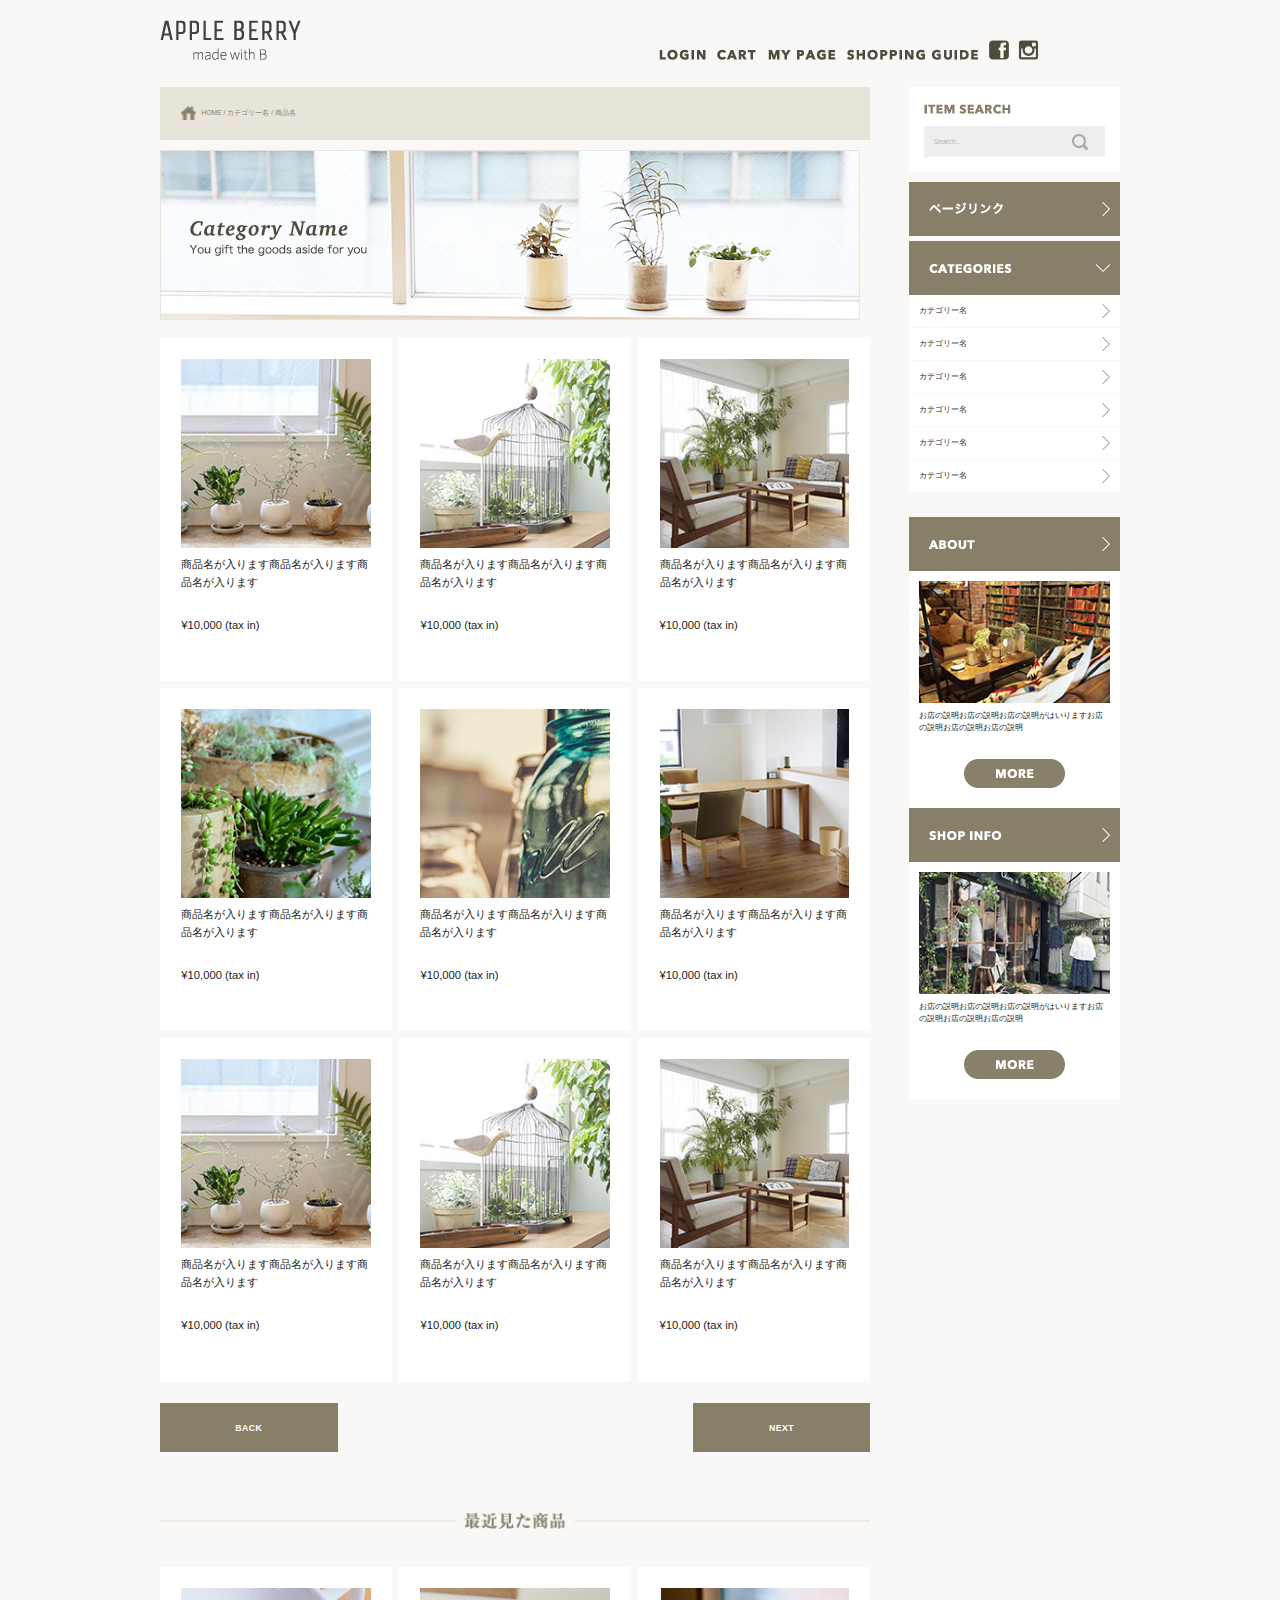
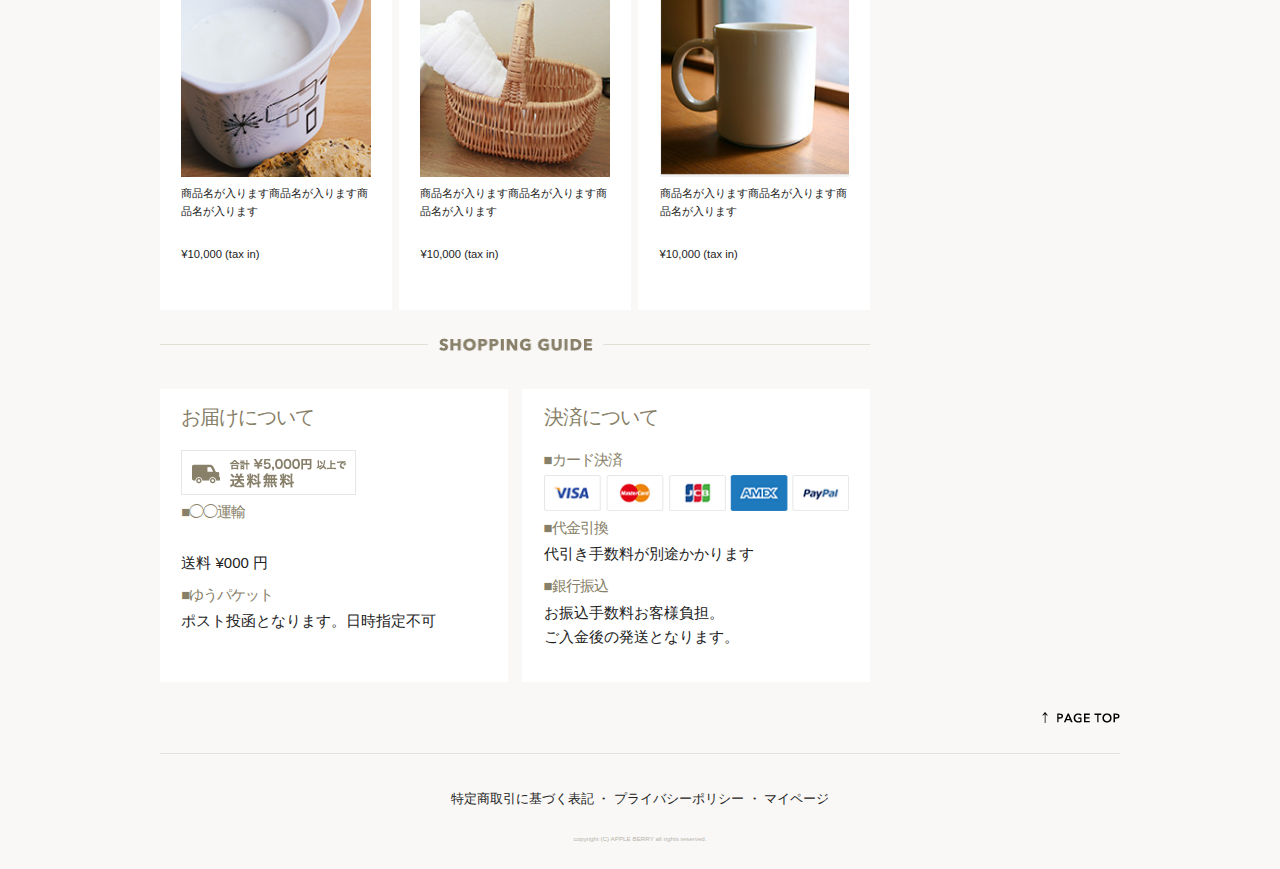
==== list.html @ b6554de9 "first commit" ====
<!DOCTYPE html>
<html lang="ja">
<head>

  <!-- Basic Page Needs
  –––––––––––––––––––––––––––––––––––––––––––––––––– -->
  <meta charset="utf-8">
  <title>List | APPLE BERRY</title>
  <meta name="description" content="">
  <meta name="author" content="">

  <!-- Mobile Specific Metas
  –––––––––––––––––––––––––––––––––––––––––––––––––– -->
  <meta name="viewport" content="width=device-width, initial-scale=1">


  <!-- CSS
  –––––––––––––––––––––––––––––––––––––––––––––––––– -->
  <link rel="stylesheet" href="css/normalize.css">
  <link rel="stylesheet" href="css/skeleton.css">
  <link rel="stylesheet" href="css/style.css">

  <!-- Favicon
  –––––––––––––––––––––––––––––––––––––––––––––––––– -->
  <link rel="icon" type="image/png" href="images/favicon.png">
  
  <!-- Owl Carousel CSS -->
  <link rel="stylesheet" href="owlcarousel/assets/owl.carousel.min.css">
  <link rel="stylesheet" href="owlcarousel/assets/owl.theme.default.min.css">
  <!-- jQuery -->
  <script type="text/javascript" src="https://ajax.googleapis.com/ajax/libs/jquery/1.10.2/jquery.min.js"></script>
  <!-- Owl Carousel JS -->
  <script src="owlcarousel/owl.carousel.min.js"></script>
        
  <!-- Owl Carouselを動作させるために追加 -->
  <script src="shopping.js"></script>

</head>

<body>
  <header>
  <div id="header-in" class="container">
    <div class="row">
      <div class="six columns logo">
        <img class="u-max-full-width" src="images/top/logo.png" alt="APPLE BERRY made with B" scrset="images/top/logo@2x.png 2x" />
      </div>
      
      <div class="six columns navi">
        <div class="sp_navi">
          <div class="sp_navi_bottun">
          <img id="fb_btn" class="u-max-full-width" src="images/top_sp/fb.png" alt="fb_btn" srcset="images/top_sp/fb@2x.png 2x" />
          <img id="insta_btn" class="u-max-full-width" src="images/top_sp/insta.png" alt="insta_btn" srcset="images/top_sp/insta@2x.png 2x" />
          <img id="menu_icon" class="u-max-full-width" src="images/top_sp/menu_icon.png" alt="menu_icon" srcset="images/top_sp/menu_icon@2x.png 2x" />
          </div>
          <ul class="sp_navi_li">
            <li>LOGIN</li>
            <li>CART</li>
            <li>MY PAGE</li>
            <li>SHOPPING GUIDE</li>
          </ul>
        </div>
        <!-- sp_navi -->
        
        <div class="pc_navi">
          <img id="menu_login" class="u-max-full-width" src="images/top/menu_login.png" alt="login">
          <img id="menu_cart" class="u-max-full-width" src="images/top/menu_cart.png" alt="cart">
          <img id="menu_mypage" class="u-max-full-width" src="images/top/menu_mypage.png" alt="maypage">
          <img id="menu_guide" class="u-max-full-width" src="images/top/menu_guide.png" alt="guide">
          <img id="fb_btn" class="u-max-full-width" src="images/top/facebook.png" alt="fb_btn">
          <img id="insta_btn" class="u-max-full-width" src="images/top/insta.png" alt="insta_btn">
        </div>
      </div>
    </div>
  </div>
  </header>
  
  <div class="container">
    <div class="row">
        <div class="nine columns contents">
            <div class="index">
                <p>HOME / カテゴリー名 / 商品名 </p>
            </div>
        
        <div class="list_contents">
            <div class="cover">
              <img id="image_sp" class="u-max-full-width" src="images/list/cate_image_sp.jpg" alt="cate_image_sp">
              <img id="image_pc" class="u-max-full-width" src="images/list/cate_image.jpg" alt="cate_image">
            </div>
              
            <div class="item-list clearfix">
                <div class="item"><img class="u-max-full-width" src="images/top/item_01.jpg" alt="item_01">
                 <p>商品名が入ります商品名が入ります商品名が入ります</p>
                 <p>¥10,000 (tax in)</p>
                </div>
              
                <div class="item"><img class="u-max-full-width" src="images/top/item_02.jpg" alt="item_02">
                 <p>商品名が入ります商品名が入ります商品名が入ります</p>
                 <p>¥10,000 (tax in)</p>
                </div>
              
                <div class="item"><img class="u-max-full-width" src="images/top/item_03.jpg" alt="item_03">
                 <p>商品名が入ります商品名が入ります商品名が入ります</p>
                 <p>¥10,000 (tax in)</p>
                </div>
              
                <div class="item"><img class="u-max-full-width" src="images/top/item_04.jpg" alt="item_04">
                 <p>商品名が入ります商品名が入ります商品名が入ります</p>
                 <p>¥10,000 (tax in)</p>
                </div>
              
                <div class="item"><img class="u-max-full-width" src="images/top/item_05.jpg" alt="item_05">
                 <p>商品名が入ります商品名が入ります商品名が入ります</p>
                 <p>¥10,000 (tax in)</p>
                </div>
              
                <div class="item"><img class="u-max-full-width" src="images/top/item_06.jpg" alt="item_06">
                 <p>商品名が入ります商品名が入ります商品名が入ります</p>
                 <p>¥10,000 (tax in)</p>
                </div>
                
                <div class="item"><img class="u-max-full-width" src="images/top/item_01.jpg" alt="item_01">
                  <p>商品名が入ります商品名が入ります商品名が入ります</p>
                  <p>¥10,000 (tax in)</p>
                </div>
       
                <div class="item"><img class="u-max-full-width" src="images/top/item_02.jpg" alt="item_02">
                  <p>商品名が入ります商品名が入ります商品名が入ります</p>
                  <p>¥10,000 (tax in)</p>
                </div>
       
                <div class="item"><img class="u-max-full-width" src="images/top/item_03.jpg" alt="item_03">
                  <p>商品名が入ります商品名が入ります商品名が入ります</p>
                  <p>¥10,000 (tax in)</p>
                </div>
            </div>
            
            <div class="bottun clearfix">
                <p class="back_btn">BACK</p>
                <p class="next_btn">NEXT</p>
            </div>
        </div> <!-- .list-contents -->
            
            <div class="title">
                <img id="title_sp" class="u-max-full-width" src="images/title_recent_pro.png" alt="最近見た商品" srcset="images/list/title_recent_pro@2x.png 2x" />
                <img id="title_pc" class="u-max-full-width" src="images/list/recent_pro_pc.png" alt="最近見た商品">
            </div>
            
            <div class="item-list">
                <div class="item"><img class="u-max-full-width" src="images/top/item_07.jpg" alt="item_07">
                  <p>商品名が入ります商品名が入ります商品名が入ります</p>
                  <p>¥10,000 (tax in)</p>
                </div>
       
                <div class="item"><img class="u-max-full-width" src="images/top/item_08.jpg" alt="item_08">
                  <p>商品名が入ります商品名が入ります商品名が入ります</p>
                  <p>¥10,000 (tax in)</p>
                </div>
       
                <div class="item"><img class="u-max-full-width" src="images/top/item_09.jpg" alt="item_09">
                  <p>商品名が入ります商品名が入ります商品名が入ります</p>
                  <p>¥10,000 (tax in)</p>
                </div>
            </div>
        
              
            <div id="guide-area">
                <div class="title">
                    <img id="title_sp" src="images/top_sp/title_guide.png"  alt="shopping guide" srcset="images/top_sp/title_guide@2x.png 2x" />
                    <img id="title_pc" src="images/top/title_guide.png" alt="shopping guide">
                </div>
                <div class="otodoke">
                     <h2>お届けについて</h2>
                     <img class="u-max-full-width" src="images/top/otodoke_banner.png" alt="otodoke_banner">
                     <h3>■◯◯運輸</h3>　
                     <p>送料 ¥000 円</p>
                     <h3>■ゆうパケット</h3>
                     <p>ポスト投函となります。日時指定不可</p>
                </div>
            
                <div class="kessai">
                    <h2>決済について</h2>
                    <h3>■カード決済</h3>
                    <img class="u-max-full-width" src="images/top/cards.png" alt="cards">
                    <h3>■代金引換</h3>
                    <p>代引き手数料が別途かかります</p>
                    <h3>■銀行振込</h3>
                    <p>お振込手数料お客様負担。<br> ご入金後の発送となります。</p>
                </div>  
            </div> <!-- #guide-area -->
          </div> <!-- nine columns contents -->
         
    <div class="three columns sidebar">
        <div class="itemserch">
           <img id="item-search" class="u-max-full-width" src="images/top/itemserch.png" alt="item search">
           <div class="search-box">
               <p>Search...</p>
            </div>
        </div>
           
        <div class="pagelink">
           <div class="pagelink-title"><img src="images/top/pagelink.png" alt="pagelink"></div>
        </div>
           
        <div class="categories">
           <div class="categories_title"><img src="images/top/categories.png" alt="categories"></div>
           <ul>
               <li>カテゴリー名</li>
               <li>カテゴリー名</li>
               <li>カテゴリー名</li>
               <li>カテゴリー名</li>
               <li>カテゴリー名</li>
               <li>カテゴリー名</li>
            </ul>
        </div>
           
        <div class="about">
               <div class="about-title"><img src="images/top/about.png" alt="about"></div>
               <div class="about-contents clearfix"><img id="about_img" class="u-max-full-width" src="images/top/about_img.jpg" alt="about_img">
                   <div class="about-text">
                   <p>お店の説明お店の説明お店の説明がはいりますお店の説明お店の説明お店の説明</p>
                   <img id="more_btn" src="images/top/more_btn.png" alt="more">
                   </div>
               </div>
        </div>
           
        <div class="shopinfo">
               <div class="shop-title"><img src="images/top/shop_info.png" alt="shop info"></div>
               <div class="shop-contents clearfix"><img id="shopinfo_img" class="u-max-full-width" src="images/top/shopinfo_img.jpg" alt="shopinfo_img">
                   <div class="shop-text">
                   <p>お店の説明お店の説明お店の説明がはいりますお店の説明お店の説明お店の説明</p>
                   <img id="more_btn" src="images/top/more_btn.png" alt="more">
                   </div>
               </div>
        </div> 
      </div> <!-- .three columns sidebar -->
      </div> <!-- row -->
  </div> <!-- container -->
  
  <fotter>
 <div class="container">
     <div class="row">
         <div class="twelve columns">
             <a href="#"><img id="pagetop" class="u-max-full-width" src="images/top/pagetop.png" alt="pagetop"></a>
    <hr>
    <p class="link">特定商取引に基づく表記 ・ プライバシーポリシー
・ マイページ</p>
    <p class="copy">copyright (C) APPLE BERRY all rights reserved.</p>
         </div>
     </div>
 </div>
    
</fotter>

</body>
</html>
---- css/skeleton.css ----
/*
* Skeleton V2.0.4
* Copyright 2014, Dave Gamache
* www.getskeleton.com
* Free to use under the MIT license.
* http://www.opensource.org/licenses/mit-license.php
* 12/29/2014
*/


/* Table of contents
––––––––––––––––––––––––––––––––––––––––––––––––––
- Grid
- Base Styles
- Typography
- Links
- Buttons
- Forms
- Lists
- Code
- Tables
- Spacing
- Utilities
- Clearing
- Media Queries
*/


/* Grid
–––––––––––––––––––––––––––––––––––––––––––––––––– */
.container {
  position: relative;
  width: 100%;
  max-width: 960px;
  margin: 0 auto;
  padding: 0 20px;
  box-sizing: border-box; }
.column,
.columns {
  width: 100%;
  float: left;
  box-sizing: border-box; }

/* For devices larger than 400px */
@media (min-width: 400px) {
  .container {
    width: 85%;
    padding: 0; }
}

/* For devices larger than 550px */
@media (min-width: 550px) {
  .container {
    width: 80%; }
  .column,
  .columns {
    margin-left: 4%; }
  .column:first-child,
  .columns:first-child {
    margin-left: 0; }

  .one.column,
  .one.columns                    { width: 4.66666666667%; }
  .two.columns                    { width: 13.3333333333%; }
  .three.columns                  { width: 22%;            }
  .four.columns                   { width: 30.6666666667%; }
  .five.columns                   { width: 39.3333333333%; }
  .six.columns                    { width: 48%;            }
  .seven.columns                  { width: 56.6666666667%; }
  .eight.columns                  { width: 65.3333333333%; }
  .nine.columns                   { width: 74.0%;          }
  .ten.columns                    { width: 82.6666666667%; }
  .eleven.columns                 { width: 91.3333333333%; }
  .twelve.columns                 { width: 100%; margin-left: 0; }

  .one-third.column               { width: 30.6666666667%; }
  .two-thirds.column              { width: 65.3333333333%; }

  .one-half.column                { width: 48%; }

  /* Offsets */
  .offset-by-one.column,
  .offset-by-one.columns          { margin-left: 8.66666666667%; }
  .offset-by-two.column,
  .offset-by-two.columns          { margin-left: 17.3333333333%; }
  .offset-by-three.column,
  .offset-by-three.columns        { margin-left: 26%;            }
  .offset-by-four.column,
  .offset-by-four.columns         { margin-left: 34.6666666667%; }
  .offset-by-five.column,
  .offset-by-five.columns         { margin-left: 43.3333333333%; }
  .offset-by-six.column,
  .offset-by-six.columns          { margin-left: 52%;            }
  .offset-by-seven.column,
  .offset-by-seven.columns        { margin-left: 60.6666666667%; }
  .offset-by-eight.column,
  .offset-by-eight.columns        { margin-left: 69.3333333333%; }
  .offset-by-nine.column,
  .offset-by-nine.columns         { margin-left: 78.0%;          }
  .offset-by-ten.column,
  .offset-by-ten.columns          { margin-left: 86.6666666667%; }
  .offset-by-eleven.column,
  .offset-by-eleven.columns       { margin-left: 95.3333333333%; }

  .offset-by-one-third.column,
  .offset-by-one-third.columns    { margin-left: 34.6666666667%; }
  .offset-by-two-thirds.column,
  .offset-by-two-thirds.columns   { margin-left: 69.3333333333%; }

  .offset-by-one-half.column,
  .offset-by-one-half.columns     { margin-left: 52%; }

}


/* Base Styles
–––––––––––––––––––––––––––––––––––––––––––––––––– */
/* NOTE
html is set to 62.5% so that all the REM measurements throughout Skeleton
are based on 10px sizing. So basically 1.5rem = 15px :) */
html {
  font-size: 62.5%; }
body {
  font-size: 1.5em; /* currently ems cause chrome bug misinterpreting rems on body element */
  line-height: 1.6;
  font-weight: 400;
  font-family: "Raleway", "HelveticaNeue", "Helvetica Neue", Helvetica, Arial, sans-serif;
  color: #222; }


/* Typography
–––––––––––––––––––––––––––––––––––––––––––––––––– */
h1, h2, h3, h4, h5, h6 {
  margin-top: 0;
  margin-bottom: 2rem;
  font-weight: 300; }
h1 { font-size: 4.0rem; line-height: 1.2;  letter-spacing: -.1rem;}
h2 { font-size: 3.6rem; line-height: 1.25; letter-spacing: -.1rem; }
h3 { font-size: 3.0rem; line-height: 1.3;  letter-spacing: -.1rem; }
h4 { font-size: 2.4rem; line-height: 1.35; letter-spacing: -.08rem; }
h5 { font-size: 1.8rem; line-height: 1.5;  letter-spacing: -.05rem; }
h6 { font-size: 1.5rem; line-height: 1.6;  letter-spacing: 0; }

/* Larger than phablet */
@media (min-width: 550px) {
  h1 { font-size: 5.0rem; }
  h2 { font-size: 4.2rem; }
  h3 { font-size: 3.6rem; }
  h4 { font-size: 3.0rem; }
  h5 { font-size: 2.4rem; }
  h6 { font-size: 1.5rem; }
}

p {
  margin-top: 0; }


/* Links
–––––––––––––––––––––––––––––––––––––––––––––––––– */
a {
  color: #1EAEDB; }
a:hover {
  color: #0FA0CE; }


/* Buttons
–––––––––––––––––––––––––––––––––––––––––––––––––– */
.button,
button,
input[type="submit"],
input[type="reset"],
input[type="button"] {
  display: inline-block;
  height: 38px;
  padding: 0 30px;
  color: #555;
  text-align: center;
  font-size: 11px;
  font-weight: 600;
  line-height: 38px;
  letter-spacing: .1rem;
  text-transform: uppercase;
  text-decoration: none;
  white-space: nowrap;
  background-color: transparent;
  border-radius: 4px;
  border: 1px solid #bbb;
  cursor: pointer;
  box-sizing: border-box; }
.button:hover,
button:hover,
input[type="submit"]:hover,
input[type="reset"]:hover,
input[type="button"]:hover,
.button:focus,
button:focus,
input[type="submit"]:focus,
input[type="reset"]:focus,
input[type="button"]:focus {
  color: #333;
  border-color: #888;
  outline: 0; }
.button.button-primary,
button.button-primary,
input[type="submit"].button-primary,
input[type="reset"].button-primary,
input[type="button"].button-primary {
  color: #FFF;
  background-color: #33C3F0;
  border-color: #33C3F0; }
.button.button-primary:hover,
button.button-primary:hover,
input[type="submit"].button-primary:hover,
input[type="reset"].button-primary:hover,
input[type="button"].button-primary:hover,
.button.button-primary:focus,
button.button-primary:focus,
input[type="submit"].button-primary:focus,
input[type="reset"].button-primary:focus,
input[type="button"].button-primary:focus {
  color: #FFF;
  background-color: #1EAEDB;
  border-color: #1EAEDB; }


/* Forms
–––––––––––––––––––––––––––––––––––––––––––––––––– */
input[type="email"],
input[type="number"],
input[type="search"],
input[type="text"],
input[type="tel"],
input[type="url"],
input[type="password"],
textarea,
select {
  height: 38px;
  padding: 6px 10px; /* The 6px vertically centers text on FF, ignored by Webkit */
  background-color: #fff;
  border: 1px solid #D1D1D1;
  border-radius: 4px;
  box-shadow: none;
  box-sizing: border-box; }
/* Removes awkward default styles on some inputs for iOS */
input[type="email"],
input[type="number"],
input[type="search"],
input[type="text"],
input[type="tel"],
input[type="url"],
input[type="password"],
textarea {
  -webkit-appearance: none;
     -moz-appearance: none;
          appearance: none; }
textarea {
  min-height: 65px;
  padding-top: 6px;
  padding-bottom: 6px; }
input[type="email"]:focus,
input[type="number"]:focus,
input[type="search"]:focus,
input[type="text"]:focus,
input[type="tel"]:focus,
input[type="url"]:focus,
input[type="password"]:focus,
textarea:focus,
select:focus {
  border: 1px solid #33C3F0;
  outline: 0; }
label,
legend {
  display: block;
  margin-bottom: .5rem;
  font-weight: 600; }
fieldset {
  padding: 0;
  border-width: 0; }
input[type="checkbox"],
input[type="radio"] {
  display: inline; }
label > .label-body {
  display: inline-block;
  margin-left: .5rem;
  font-weight: normal; }


/* Lists
–––––––––––––––––––––––––––––––––––––––––––––––––– */
ul {
  list-style: circle inside; }
ol {
  list-style: decimal inside; }
ol, ul {
  padding-left: 0;
  margin-top: 0; }
ul ul,
ul ol,
ol ol,
ol ul {
  margin: 1.5rem 0 1.5rem 3rem;
  font-size: 90%; }
li {
  margin-bottom: 1rem; }


/* Code
–––––––––––––––––––––––––––––––––––––––––––––––––– */
code {
  padding: .2rem .5rem;
  margin: 0 .2rem;
  font-size: 90%;
  white-space: nowrap;
  background: #F1F1F1;
  border: 1px solid #E1E1E1;
  border-radius: 4px; }
pre > code {
  display: block;
  padding: 1rem 1.5rem;
  white-space: pre; }


/* Tables
–––––––––––––––––––––––––––––––––––––––––––––––––– */
th,
td {
  padding: 12px 15px;
  text-align: left;
  border-bottom: 1px solid #E1E1E1; }
th:first-child,
td:first-child {
  padding-left: 0; }
th:last-child,
td:last-child {
  padding-right: 0; }


/* Spacing
–––––––––––––––––––––––––––––––––––––––––––––––––– */
button,
.button {
  margin-bottom: 1rem; }
input,
textarea,
select,
fieldset {
  margin-bottom: 1.5rem; }
pre,
blockquote,
dl,
figure,
table,
p,
ul,
ol,
form {
  margin-bottom: 2.5rem; }


/* Utilities
–––––––––––––––––––––––––––––––––––––––––––––––––– */
.u-full-width {
  width: 100%;
  box-sizing: border-box; }
.u-max-full-width {
  max-width: 100%;
  box-sizing: border-box; }
.u-pull-right {
  float: right; }
.u-pull-left {
  float: left; }


/* Misc
–––––––––––––––––––––––––––––––––––––––––––––––––– */
hr {
  margin-top: 3rem;
  margin-bottom: 3.5rem;
  border-width: 0;
  border-top: 1px solid #E1E1E1; }


/* Clearing
–––––––––––––––––––––––––––––––––––––––––––––––––– */

/* Self Clearing Goodness */
.container:after,
.row:after,
.u-cf {
  content: "";
  display: table;
  clear: both; }


/* Media Queries
–––––––––––––––––––––––––––––––––––––––––––––––––– */
/*
Note: The best way to structure the use of media queries is to create the queries
near the relevant code. For example, if you wanted to change the styles for buttons
on small devices, paste the mobile query code up in the buttons section and style it
there.
*/


/* Larger than mobile */
@media (min-width: 400px) {}

/* Larger than phablet (also point when grid becomes active) */
@media (min-width: 550px) {}

/* Larger than tablet */
@media (min-width: 750px) {}

/* Larger than desktop */
@media (min-width: 1000px) {}

/* Larger than Desktop HD */
@media (min-width: 1200px) {}
---- css/style.css ----
@charset "UTF-8";
html {
  font-size: 62.5%; }

/* header------------------------*/
body {
  background-color: #f9f8f6;
  font-family: "ヒラギノ角ゴ Pro W3", sans-serif; }

header {
  background-color: #f9f8f6; }
  header #header-in {
    padding-top: 20px;
    padding-bottom: 20px; }
  @media (max-width: 1000px) {
    header .pc_navi {
      display: none; }
    header .logo {
      text-align: center;
      margin-bottom: 10px; }
    header .sp_navi_bottun {
      text-align: center; }
      header .sp_navi_bottun img {
        margin: 0 7px; }
    header .sp_navi_li {
      position: absolute;
      top: 107px;
      right: 2%;
      border: 1px solid #887f69;
      border-bottom: none;
      list-style: none;
      display: none;
      z-index: 100;
      background-color: white; }
      header .sp_navi_li li {
        padding: 10px 8px;
        border-bottom: 1px solid #887f69;
        font-size: 14px;
        text-decoration: none;
        margin-bottom: 0; } }
  @media (min-width: 1000px) {
    header .sp_navi {
      display: none; }
    header .pc_navi {
      position: absolute;
      bottom: 20px; }
      header .pc_navi #menu_login {
        display: inline-block; }
      header .pc_navi #menu_cart {
        display: inline-block;
        margin-left: 7px; }
      header .pc_navi #menu_mypage {
        display: inline-block;
        margin-left: 7px; }
      header .pc_navi #menu_guide {
        display: inline-block;
        margin-left: 7px; }
      header .pc_navi #fb_btn {
        display: inline-block;
        margin-left: 7px; }
      header .pc_navi #insta_btn {
        display: inline-block;
        margin-left: 5px; } }

/* ----------.contents---------- */
.title {
  text-align: center;
  margin: 10px 0; }

/* --------item-area----------*/
.item {
  width: 43.5%;
  float: left;
  background-color: white;
  padding: 3%;
  margin-right: 1%;
  margin-bottom: 1%; }
  .item p {
    font-size: 0.75em; }

@media (max-width: 1000px) {
  .item:nth-child(2n) {
    margin-right: 0; } }
@media (min-width: 1000px) {
  .item {
    width: 26.6666666%; }

  .item:nth-child(3n) {
    margin-right: 0; } }
.clearfix::after, .bottun::after {
  content: '';
  display: block;
  clear: both; }

#guide-area {
  font-family: "ヒラギノ角ゴ Pro W６", "Avenir Next", sans-serif; }
  #guide-area .otodoke {
    display: block;
    background-color: white;
    padding: 2.5rem;
    margin-bottom: 2%; }
    #guide-area .otodoke h2 {
      font-size: 2rem;
      color: #887f69;
      margin-bottom: 2.5rem;
      line-height: 1.5rem;
      font-family: "ヒラギノ角ゴ Pro W６", "Avenir Next", sans-serif; }
    #guide-area .otodoke h3 {
      font-size: 1.5rem;
      color: #887f69;
      margin-bottom: 5px; }
    #guide-area .otodoke p {
      margin-bottom: 10px; }
  #guide-area .kessai {
    display: block;
    background-color: white;
    padding: 2.5rem; }
    #guide-area .kessai h2 {
      font-size: 2rem;
      color: #887f69;
      margin-bottom: 2.5rem;
      line-height: 1.5rem;
      font-family: "ヒラギノ角ゴ Pro W６", "Avenir Next", sans-serif; }
    #guide-area .kessai h3 {
      font-size: 1.5rem;
      color: #887f69;
      margin-bottom: 5px; }
    #guide-area .kessai p {
      margin-bottom: 10px; }
  @media (min-width: 1000px) {
    #guide-area .otodoke {
      float: left;
      width: 43%;
      padding: 3%;
      margin-right: 2%;
      margin-bottom: 0;
      height: 25rem; }
    #guide-area .kessai {
      float: left;
      width: 43%;
      padding: 3%;
      height: 25rem; } }

/* side bar --------------------*/
.sidebar .itemserch {
  background-color: white;
  padding: 15px;
  margin-bottom: 10px; }
  .sidebar .itemserch img {
    margin-bottom: 5px; }
  .sidebar .itemserch .search-box {
    padding: 10px;
    background-repeat: no-repeat;
    background-color: #eeeeee;
    background-position: 90% 50%;
    background-image: url(../images/top/search_icon.png); }
    .sidebar .itemserch .search-box p {
      color: #b5b5b5;
      font-style: italic;
      font-size: 0.6875rem;
      margin-bottom: 0; }
@media (max-width: 1000px) {
  .sidebar .itemserch {
    margin-top: 10px; }
    .sidebar .itemserch #item-search {
      display: none; } }
.sidebar .pagelink .pagelink-title {
  background-color: #887f69;
  margin-bottom: 5px;
  padding: 15px 20px;
  vertical-align: middle;
  background-repeat: no-repeat;
  background-position: 95% center;
  background-image: url(../images/top/next_icon.png); }
.sidebar .categories .categories_title {
  background-color: #887f69;
  padding: 15px 20px;
  vertical-align: middle;
  background-repeat: no-repeat;
  background-position: 95% center;
  background-image: url(../images/top/down_icon.png); }
.sidebar .categories li {
  list-style: none;
  background-color: white;
  padding: 10px;
  margin-top: 0;
  margin-bottom: 1px;
  font-family: "ヒラギノ角ゴ Pro W3", sans-serif;
  font-size: 0.75rem;
  background-repeat: no-repeat;
  background-position: 95% center;
  background-image: url(../images/top/next_icon_gray.png); }
.sidebar .about .about-title {
  background-color: #887f69;
  padding: 15px 20px;
  vertical-align: middle;
  background-repeat: no-repeat;
  background-position: 95% center;
  background-image: url(../images/top/next_icon.png); }
.sidebar .about .about-contents {
  background-color: white;
  padding: 10px; }
  .sidebar .about .about-contents p {
    font-family: "ヒラギノ角ゴ Pro W3", sans-serif;
    font-size: 0.75rem; }
  .sidebar .about .about-contents #more_btn {
    display: block;
    margin-left: auto;
    margin-right: auto;
    margin-bottom: 10px; }
@media (max-width: 1000px) {
  .sidebar .about .about-contents img {
    width: 47.5%;
    display: block;
    float: left;
    margin-right: 5%; }
  .sidebar .about .about-contents .about-text {
    width: 47.5%;
    display: block;
    float: left; }
    .sidebar .about .about-contents .about-text p {
      margin-bottom: 0.625rem;
      font-size: 1.1rem; }
    .sidebar .about .about-contents .about-text #more_btn {
      width: 75%;
      height: auto; }
  .sidebar .about .about-contents .clearfix::after, .sidebar .about .about-contents .bottun::after {
    content: '';
    display: block;
    clear: both; } }
.sidebar .shopinfo .shop-title {
  background-color: #887f69;
  padding: 15px 20px;
  vertical-align: middle;
  background-repeat: no-repeat;
  background-position: 95% center;
  background-image: url(../images/top/next_icon.png); }
.sidebar .shopinfo .shop-contents {
  background-color: white;
  padding: 10px; }
  .sidebar .shopinfo .shop-contents p {
    font-family: "ヒラギノ角ゴ Pro W3", sans-serif;
    font-size: 0.75rem; }
  .sidebar .shopinfo .shop-contents #more_btn {
    display: block;
    margin-left: auto;
    margin-right: auto;
    margin-bottom: 10px; }
@media (max-width: 1000px) {
  .sidebar .shopinfo .shop-contents img {
    width: 47.5%;
    display: block;
    float: left;
    margin-right: 5%; }
  .sidebar .shopinfo .shop-contents .shop-text {
    width: 47.5%;
    display: block;
    float: left; }
    .sidebar .shopinfo .shop-contents .shop-text p {
      margin-bottom: 0.625rem;
      font-size: 1.1rem; }
    .sidebar .shopinfo .shop-contents .shop-text #more_btn {
      width: 75%;
      height: auto; }
  .sidebar .shopinfo .shop-contents:after {
    content: '';
    display: block;
    clear: both; } }

/* fotter ----------------*/
#pagetop {
  display: block;
  margin: 2rem auto; }

.fotter-line {
  margin-top: 2rem;
  margin-bottom: 3.5rem;
  border-width: 0;
  border-top: 1px solid #887f69; }

.link {
  text-align: center;
  font-size: 1.3rem; }

.copy {
  color: #b8b4ac;
  font-size: 1rem;
  text-align: center; }

@media (min-width: 1000px) {
  #pagetop {
    margin-right: 0;
    margin-top: 3rem;
    margin-bottom: 3rem; }

  .copy {
    font-size: 0.625rem; } }
/* List.html ---------------------*/
.index {
  background-repeat: no-repeat;
  background-position: 3% 49%;
  background-size: 1.5rem;
  background-image: url(../images/list/home_icon.png);
  background-color: #e8e4da;
  padding: 3%;
  margin-bottom: 1rem; }
  .index p {
    font-family: "ヒラギノ角ゴ Pro W3", sans-serif;
    font-size: 1.1rem;
    color: #887f69;
    display: block;
    margin: auto 0 auto 2rem; }

@media (min-width: 1000px) {
  .index {
    padding: 3%; }
    .index p {
      font-size: 0.68rem; } }
.cover {
  margin: 10px 0; }

@media (min-width: 1000px) {
  #image_sp {
    display: none; } }
@media (max-width: 1000px) {
  #image_pc {
    display: none; } }
.list_contents {
  margin-left: 0; }

.bottun {
  font-family: "Avenir Next", sans-serif;
  font-weight: bold;
  color: white;
  font-size: 1.75rem;
  margin: 15px 0;
  letter-spacing: 0.05rem; }
  .bottun .back_btn {
    background-color: #887f69;
    width: 20%;
    padding: 2.5%;
    text-align: center;
    display: block;
    float: left;
    margin-right: 50%; }
  .bottun .next_btn {
    background-color: #887f69;
    width: 20%;
    padding: 2.5%;
    text-align: center;
    display: block;
    float: left; }

@media (min-width: 100px) {
  .bottun {
    font-size: 0.875rem; } }
@media (min-width: 1000px) {
  #title_sp {
    display: none; } }
@media (max-width: 1000px) {
  #title_pc {
    display: none; } }
#title_pc {
  width: 100%;
  margin: 20px 0; }

/* product.html ------------------*/
.product-contents {
  background-color: white; }

.product-name {
  margin-top: 1.5rem; }
  .product-name h3 {
    font-family: "ヒラギノ角ゴ Pro W６", "Avenir Next", sans-serif;
    font-size: 1.75rem;
    padding: 1rem 0 0 0;
    margin-bottom: 0;
    font-weight: bold; }
  .product-name .product-number {
    color: #a6a6a6;
    font-size: 1.25rem;
    margin-bottom: 1.5rem; }

.display_img img {
  width: 100%; }

#list_img {
  margin-bottom: 0; }

.product_list {
  text-align: center;
  list-style: none;
  width: 18.5%;
  display: inline-block;
  cursor: pointer; }

.product-details {
  margin: 1rem 0; }

@media (min-width: 1000px) {
  .product-contents-in {
    margin-left: 11.1111111%;
    padding-top: 2%;
    padding-bottom: 5%; }

  .product-name {
    width: 80%; }
    .product-name h3 {
      display: inline-block; }
    .product-name .product-number {
      display: inline-block;
      margin-left: 50%; }

  .display_img {
    width: 80%; }

  .list-img {
    margin-left: 1%;
    margin-right: 33.33333%; }

  .product_list {
    width: 35%;
    display: block;
    float: left;
    margin-right: 2%;
    margin-bottom: 0; } }
.details {
  width: 100%; }
  .details img {
    margin-right: 2rem; }
  .details hr {
    margin: 1.3rem 0; }
  .details table {
    width: 100%; }
  .details th {
    color: #887f69;
    font-size: 0.75rem;
    width: 33.3333333%;
    text-align: center;
    border: 1px solid #e8e4da; }
  .details .price {
    color: #e80f66;
    font-size: 2.75rem;
    font-style: italic;
    display: inline-block; }
    .details .price .small {
      font-size: 1.5rem; }
    .details .price .black {
      color: black;
      font-size: 1.5rem; }
  .details .text {
    font-size: 1.3rem; }
  .details input {
    margin-bottom: 0; }
  .details #add-to-cart {
    display: block;
    margin-left: auto;
    margin-right: auto;
    margin-bottom: 2rem; }
  .details h3 {
    color: #887f69;
    font-size: 1.7rem;
    font-weight: 600; }
  .details .product-detail-line {
    border-top: 1px solid #887f69; }
  .details tr th {
    font-family: "ヒラギノ角ゴ Pro W3", sans-serif;
    font-weight: 300; }
  .details tr .title {
    width: 11%;
    padding: 1rem;
    font-size: 1.1rem; }
  .details tr .text {
    text-align: left;
    font-size: 1.1rem; }

@media (min-width: 1000px) {
  .details {
    width: 80%; }
    .details h3 {
      font-size: 1rem; }
    .details .price-title {
      display: block; } }
.recent {
  margin-left: 0; }

.guide {
  margin-left: 0; }

/*# sourceMappingURL=style.css.map */
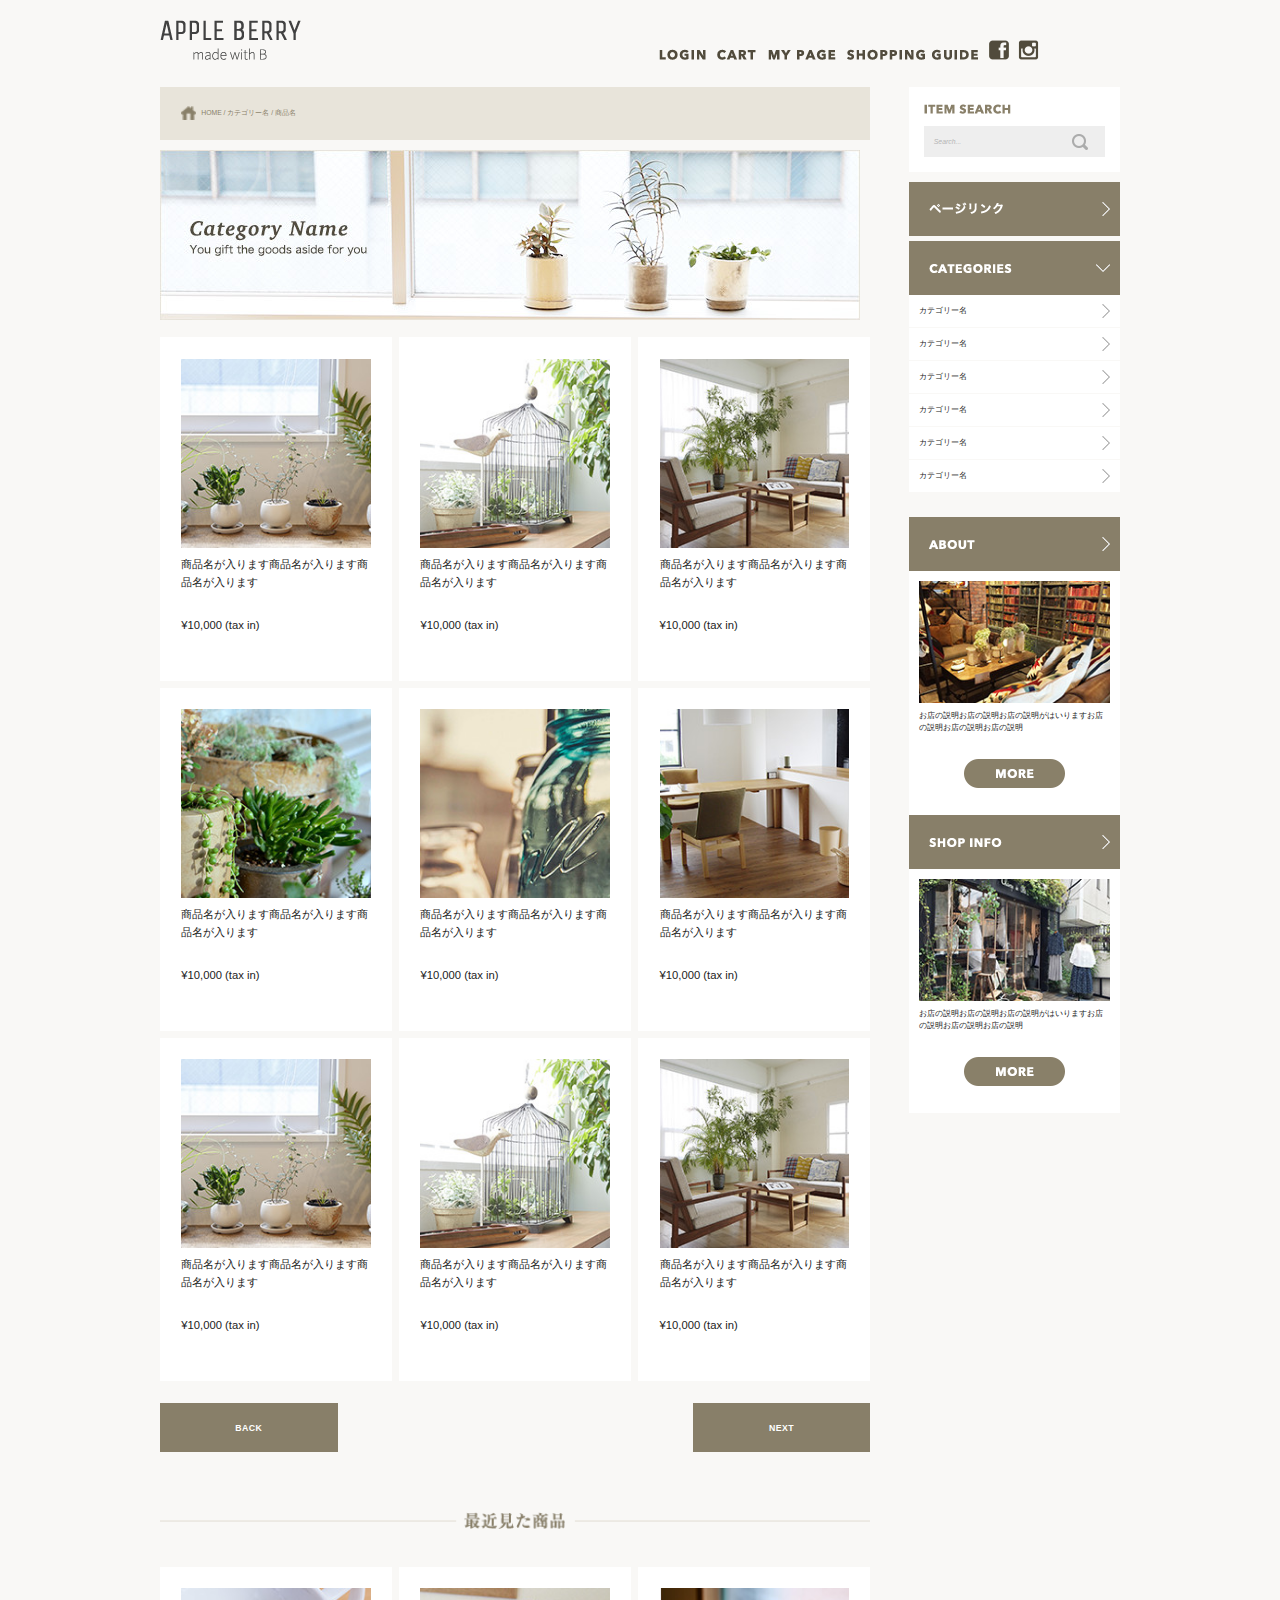
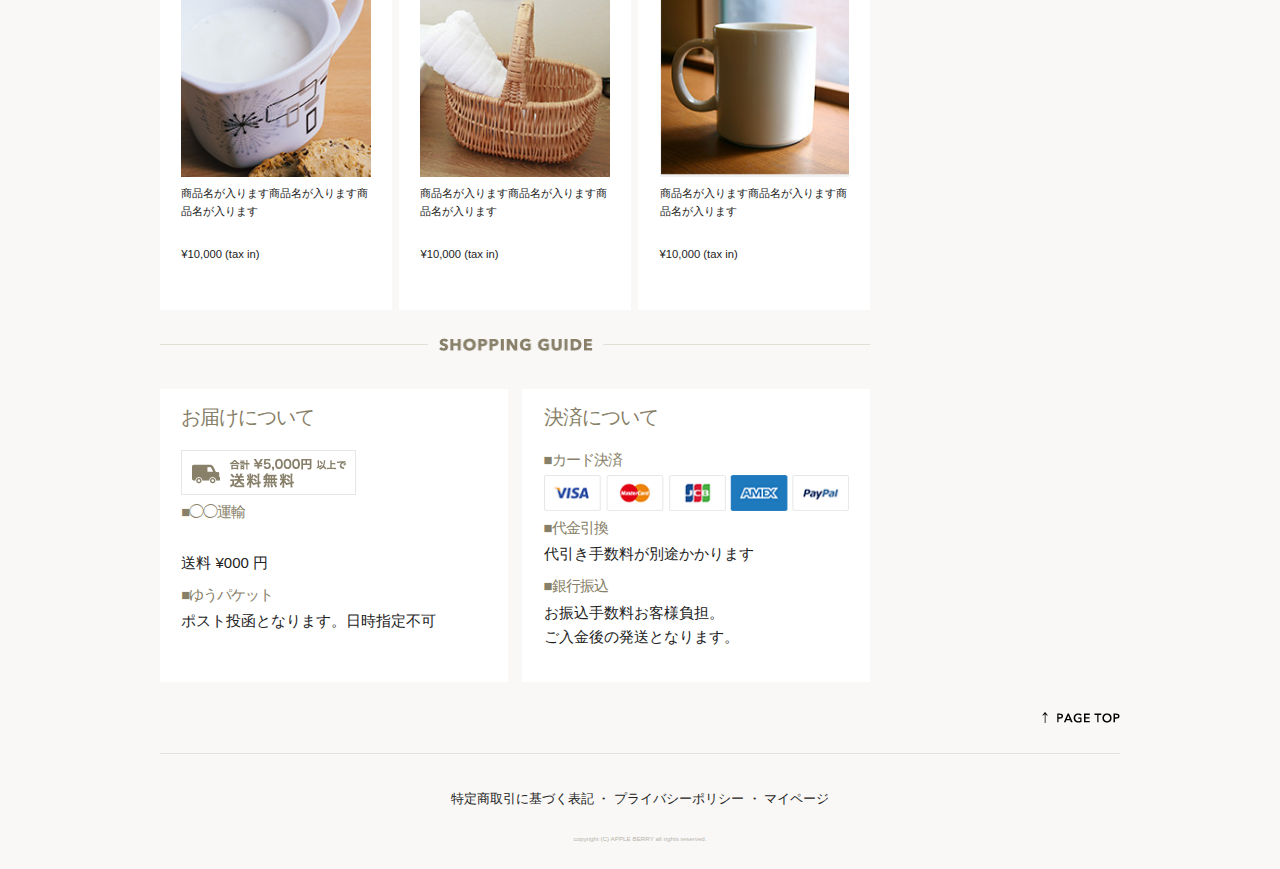
==== commit 803cbc0b: "4th commit" ====
--- a/list.html
+++ b/list.html
@@ -218,7 +218,7 @@
                <div class="about-contents clearfix"><img id="about_img" class="u-max-full-width" src="images/top/about_img.jpg" alt="about_img">
                    <div class="about-text">
                    <p>お店の説明お店の説明お店の説明がはいりますお店の説明お店の説明お店の説明</p>
-                   <img id="more_btn" src="images/top/more_btn.png" alt="more">
+                   <div class="more_btn"><img class="u-max-full-width" src="images/top/more_btn.png" alt="more"></div>
                    </div>
                </div>
         </div>
@@ -228,7 +228,7 @@
                <div class="shop-contents clearfix"><img id="shopinfo_img" class="u-max-full-width" src="images/top/shopinfo_img.jpg" alt="shopinfo_img">
                    <div class="shop-text">
                    <p>お店の説明お店の説明お店の説明がはいりますお店の説明お店の説明お店の説明</p>
-                   <img id="more_btn" src="images/top/more_btn.png" alt="more">
+                   <div class="more_btn"><img class="u-max-full-width" src="images/top/more_btn.png" alt="more"></div>
                    </div>
                </div>
         </div> 
--- a/css/style.css
+++ b/css/style.css
@@ -203,12 +203,10 @@
   .sidebar .about .about-contents p {
     font-family: "ヒラギノ角ゴ Pro W3", sans-serif;
     font-size: 0.75rem; }
-  .sidebar .about .about-contents #more_btn {
-    display: block;
-    margin-left: auto;
-    margin-right: auto;
+  .sidebar .about .about-contents .more_btn {
+    text-align: center;
     margin-bottom: 10px; }
-@media (max-width: 1000px) {
+@media (max-width: 550px) {
   .sidebar .about .about-contents img {
     width: 47.5%;
     display: block;
@@ -221,9 +219,11 @@
     .sidebar .about .about-contents .about-text p {
       margin-bottom: 0.625rem;
       font-size: 1.1rem; }
-    .sidebar .about .about-contents .about-text #more_btn {
-      width: 75%;
-      height: auto; }
+    .sidebar .about .about-contents .about-text .more_btn {
+      text-align: center;
+      margin-bottom: 1rem;
+      margin-top: 1rem;
+      max-width: 100%; }
   .sidebar .about .about-contents .clearfix::after, .sidebar .about .about-contents .bottun::after {
     content: '';
     display: block;
@@ -241,12 +241,11 @@
   .sidebar .shopinfo .shop-contents p {
     font-family: "ヒラギノ角ゴ Pro W3", sans-serif;
     font-size: 0.75rem; }
-  .sidebar .shopinfo .shop-contents #more_btn {
-    display: block;
-    margin-left: auto;
-    margin-right: auto;
+  .sidebar .shopinfo .shop-contents .more_btn {
+    text-align: center;
+    margin-bottom: 10px;
     margin-bottom: 10px; }
-@media (max-width: 1000px) {
+@media (max-width: 550px) {
   .sidebar .shopinfo .shop-contents img {
     width: 47.5%;
     display: block;
@@ -259,9 +258,11 @@
     .sidebar .shopinfo .shop-contents .shop-text p {
       margin-bottom: 0.625rem;
       font-size: 1.1rem; }
-    .sidebar .shopinfo .shop-contents .shop-text #more_btn {
-      width: 75%;
-      height: auto; }
+    .sidebar .shopinfo .shop-contents .shop-text .more_btn {
+      text-align: center;
+      margin-bottom: 1rem;
+      margin-top: 1rem;
+      max-width: 100%; }
   .sidebar .shopinfo .shop-contents:after {
     content: '';
     display: block;
